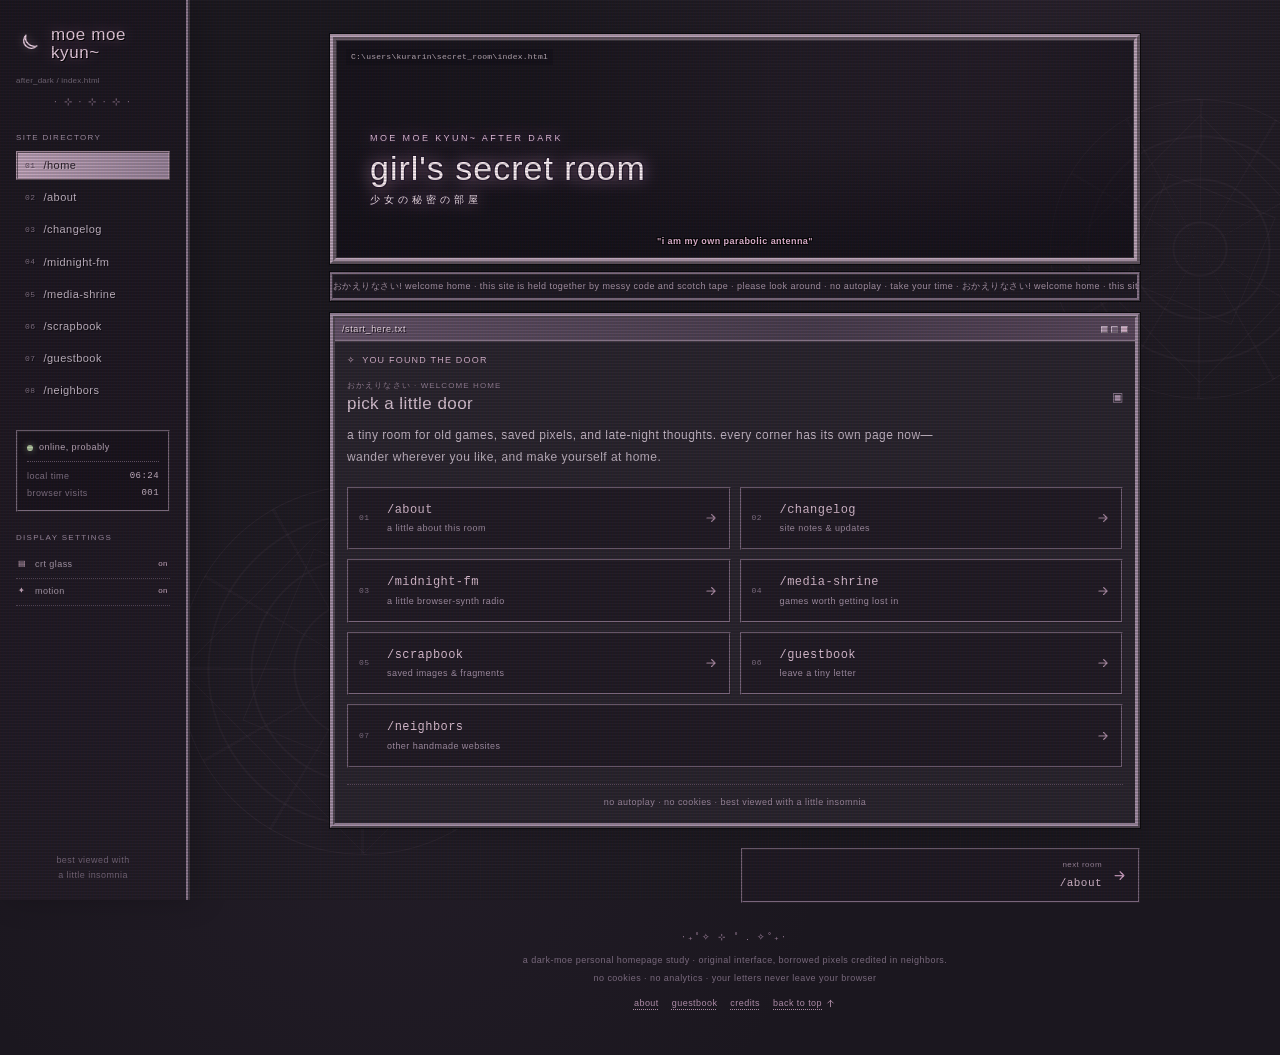
==== index.html @ a2ea0ea9 "Add files via upload" ====
<!doctype html>
<html lang="en">
  <head>
    <meta charset="UTF-8" />
    <meta name="viewport" content="width=device-width, initial-scale=1.0" />
    <meta name="theme-color" content="#1b171f" />
    <meta name="description" content="A handmade corner of the web. Pick a door and stay a little while." />
    <link
      rel="icon"
      href="https://kyuunkurarin.neocities.org/cf6e00d9f3b24617c52cab86e2ef470a9c4790e2.ico"
    />
    <link rel="stylesheet" href="./style.css" />
    <title>moe moe kyun~ after dark</title>
  </head>
  <body>
    <div class="site" id="site">
      <a class="skip-link" href="#main-content">skip to content</a>

      <div class="crt-overlay" id="crt-overlay" aria-hidden="true"></div>
      <div class="ambient ambient-one" aria-hidden="true"></div>
      <div class="ambient ambient-two" aria-hidden="true"></div>

      <div class="mobile-bar" id="mobile-bar">
        <button
          type="button"
          id="menu-open"
          aria-label="Open site menu"
          aria-expanded="false"
          aria-controls="site-menu"
        >
          <svg width="16" height="16" viewBox="0 0 24 24" fill="none" stroke="currentColor" stroke-width="2" stroke-linecap="round" aria-hidden="true"><path d="M4 7h16M4 12h16M4 17h16"/></svg> menu
        </button>
        <a href="./index.html">moe moe kyun~</a>
        <span aria-hidden="true">☾</span>
      </div>

      <button
        type="button"
        class="sidebar-backdrop"
        id="sidebar-backdrop"
        aria-label="Close site menu"
        tabindex="-1"
        hidden
      ></button>

      <aside id="site-menu" class="sidebar" aria-label="Site menu">
        <div class="sidebar-brand-row">
          <a class="sidebar-brand" href="./index.html">
            <svg width="25" height="25" viewBox="0 0 24 24" fill="none" stroke="currentColor" stroke-width="1.4" stroke-linecap="round" stroke-linejoin="round" aria-hidden="true"><path d="M20 14.5A8.5 8.5 0 0 1 9.5 4a7 7 0 1 0 10.5 10.5Z"/></svg>
            <span>
              moe moe
              <br />kyun~
            </span>
          </a>
          <button type="button" class="sidebar-close" id="menu-close" aria-label="Close site menu">
            <svg width="17" height="17" viewBox="0 0 24 24" fill="none" stroke="currentColor" stroke-width="2" stroke-linecap="round" aria-hidden="true"><path d="M6 6l12 12M18 6L6 18"/></svg>
          </button>
        </div>
        <p class="sidebar-url">after_dark / index.html</p>
        <div class="lace-divider" aria-hidden="true">
          · ⊹ · ⊹ · ⊹ ·
        </div>

        <nav aria-label="Site directory">
          <p class="side-label">site directory</p>
          <ul class="main-nav">
            <li>
              <a href="./index.html" title="return to the entrance" class="active" aria-current="page">
                <span class="nav-index" aria-hidden="true">01</span>
                /home
              </a>
            </li>
            <li>
              <a href="./about.html" title="a little about this room">
                <span class="nav-index" aria-hidden="true">02</span>
                /about
              </a>
            </li>
            <li>
              <a href="./journal.html" title="site notes &amp; updates">
                <span class="nav-index" aria-hidden="true">03</span>
                /changelog
              </a>
            </li>
            <li>
              <a href="./music.html" title="a little browser-synth radio">
                <span class="nav-index" aria-hidden="true">04</span>
                /midnight-fm
              </a>
            </li>
            <li>
              <a href="./shrine.html" title="games worth getting lost in">
                <span class="nav-index" aria-hidden="true">05</span>
                /media-shrine
              </a>
            </li>
            <li>
              <a href="./gallery.html" title="saved images &amp; fragments">
                <span class="nav-index" aria-hidden="true">06</span>
                /scrapbook
              </a>
            </li>
            <li>
              <a href="./guestbook.html" title="leave a tiny letter">
                <span class="nav-index" aria-hidden="true">07</span>
                /guestbook
              </a>
            </li>
            <li>
              <a href="./links.html" title="other handmade websites">
                <span class="nav-index" aria-hidden="true">08</span>
                /neighbors
              </a>
            </li>
          </ul>
        </nav>

        <div class="side-status">
          <p>
            <span class="status-light" aria-hidden="true"></span> online,
            probably
          </p>
          <dl>
            <div>
              <dt>local time</dt>
              <dd id="local-time">--:--</dd>
            </div>
            <div>
              <dt>browser visits</dt>
              <dd id="visit-count">001</dd>
            </div>
          </dl>
        </div>

        <div class="side-settings">
          <p class="side-label">display settings</p>
          <button type="button" id="crt-toggle" aria-pressed="true">
            <span aria-hidden="true">▤</span> crt glass <span>on</span>
          </button>
          <button type="button" id="motion-toggle" aria-pressed="true">
            <span aria-hidden="true">✦</span> motion <span>on</span>
          </button>
        </div>
        <p class="sidebar-footnote">
          best viewed with
          <br />a little insomnia
        </p>
      </aside>

      <div class="page-wrap" id="page-wrap">
        <main id="main-content" class="main-column page-home" tabindex="-1">
          <header class="hero">
            <div class="hero-file">C:\users\kurarin\secret_room\index.html</div>
            <img
              class="hero-sparkle pixel"
              src="https://kyuunkurarin.neocities.org/sparkluluuuu.gif"
              alt=""
            />
            <div class="hero-copy">
              <p>moe moe kyun~ after dark</p>
              <h1>girl's secret room</h1>
              <span>少女の秘密の部屋</span>
            </div>
            <div class="hero-quote">
              <span>&quot;i am my own parabolic antenna&quot;</span>
              <span class="quote-secret">
                you found the door. please come in.
              </span>
            </div>
          </header>

          <div class="ticker" aria-label="Welcome message">
            <div class="ticker-track">
              <span>
                おかえりなさい! welcome home · this site is held together by
                messy code and scotch tape · please look around · no autoplay ·
                take your time ·&nbsp;
              </span>
              <span aria-hidden="true">
                おかえりなさい! welcome home · this site is held together by
                messy code and scotch tape · please look around · no autoplay ·
                take your time ·&nbsp;
              </span>
            </div>
          </div>

          <section class="window home-window">
            <div class="window-title">
              <span>/start_here.txt</span>
              <span class="window-lights" aria-hidden="true">
                <i></i><i></i><i></i>
              </span>
            </div>
            <div class="window-body">
              <div class="section-kicker">
                <span aria-hidden="true">✧</span> you found the door
              </div>
              <div class="section-heading">
                <div>
                  <span>おかえりなさい · welcome home</span>
                  <h2>pick a little door</h2>
                </div>
                <span aria-hidden="true">▣</span>
              </div>
              <p class="home-welcome">
                a tiny room for old games, saved pixels, and late-night
                thoughts. every corner has its own page now—wander wherever you
                like, and make yourself at home.
              </p>
              <nav class="home-directory" aria-label="Explore the room">
                <a class="directory-door" href="./about.html">
                  <span class="nav-index" aria-hidden="true">01</span>
                  <span>
                    <b>/about</b>
                    <small>a little about this room</small>
                  </span>
                  <svg width="14" height="14" viewBox="0 0 24 24" fill="none" stroke="currentColor" stroke-width="2" stroke-linecap="round" stroke-linejoin="round" aria-hidden="true"><path d="M5 12h14M13 6l6 6-6 6" /></svg>
                </a>
                <a class="directory-door" href="./journal.html">
                  <span class="nav-index" aria-hidden="true">02</span>
                  <span>
                    <b>/changelog</b>
                    <small>site notes &amp; updates</small>
                  </span>
                  <svg width="14" height="14" viewBox="0 0 24 24" fill="none" stroke="currentColor" stroke-width="2" stroke-linecap="round" stroke-linejoin="round" aria-hidden="true"><path d="M5 12h14M13 6l6 6-6 6" /></svg>
                </a>
                <a class="directory-door" href="./music.html">
                  <span class="nav-index" aria-hidden="true">03</span>
                  <span>
                    <b>/midnight-fm</b>
                    <small>a little browser-synth radio</small>
                  </span>
                  <svg width="14" height="14" viewBox="0 0 24 24" fill="none" stroke="currentColor" stroke-width="2" stroke-linecap="round" stroke-linejoin="round" aria-hidden="true"><path d="M5 12h14M13 6l6 6-6 6" /></svg>
                </a>
                <a class="directory-door" href="./shrine.html">
                  <span class="nav-index" aria-hidden="true">04</span>
                  <span>
                    <b>/media-shrine</b>
                    <small>games worth getting lost in</small>
                  </span>
                  <svg width="14" height="14" viewBox="0 0 24 24" fill="none" stroke="currentColor" stroke-width="2" stroke-linecap="round" stroke-linejoin="round" aria-hidden="true"><path d="M5 12h14M13 6l6 6-6 6" /></svg>
                </a>
                <a class="directory-door" href="./gallery.html">
                  <span class="nav-index" aria-hidden="true">05</span>
                  <span>
                    <b>/scrapbook</b>
                    <small>saved images &amp; fragments</small>
                  </span>
                  <svg width="14" height="14" viewBox="0 0 24 24" fill="none" stroke="currentColor" stroke-width="2" stroke-linecap="round" stroke-linejoin="round" aria-hidden="true"><path d="M5 12h14M13 6l6 6-6 6" /></svg>
                </a>
                <a class="directory-door" href="./guestbook.html">
                  <span class="nav-index" aria-hidden="true">06</span>
                  <span>
                    <b>/guestbook</b>
                    <small>leave a tiny letter</small>
                  </span>
                  <svg width="14" height="14" viewBox="0 0 24 24" fill="none" stroke="currentColor" stroke-width="2" stroke-linecap="round" stroke-linejoin="round" aria-hidden="true"><path d="M5 12h14M13 6l6 6-6 6" /></svg>
                </a>
                <a class="directory-door" href="./links.html">
                  <span class="nav-index" aria-hidden="true">07</span>
                  <span>
                    <b>/neighbors</b>
                    <small>other handmade websites</small>
                  </span>
                  <svg width="14" height="14" viewBox="0 0 24 24" fill="none" stroke="currentColor" stroke-width="2" stroke-linecap="round" stroke-linejoin="round" aria-hidden="true"><path d="M5 12h14M13 6l6 6-6 6" /></svg>
                </a>
              </nav>
              <p class="home-note">
                no autoplay · no cookies · best viewed with a little insomnia
              </p>
            </div>
          </section>

        <nav class="page-pagination" aria-label="More rooms">
          <span></span>
          <a href="./about.html" rel="next">
            <span>
              <small>next room</small>
              <b>/about</b>
            </span>
            <svg width="15" height="15" viewBox="0 0 24 24" fill="none" stroke="currentColor" stroke-width="2" stroke-linecap="round" stroke-linejoin="round" aria-hidden="true"><path d="M5 12h14M13 6l6 6-6 6"/></svg>
          </a>
        </nav>

          <footer class="site-footer">
            <div class="footer-ornament" aria-hidden="true">
              ‧₊˚✧ ⊹ ˚ . ✧˚₊‧
            </div>
            <p>
              a dark-moe personal homepage study · original interface, borrowed
              pixels credited in neighbors.
            </p>
            <p>
              no cookies · no analytics · your letters never leave your browser
            </p>
            <nav aria-label="Footer navigation">
              <a href="./about.html">about</a>
              <a href="./guestbook.html">guestbook</a>
              <a href="./links.html">credits</a>
              <a href="#main-content" id="back-to-top">back to top <svg width="11" height="11" viewBox="0 0 24 24" fill="none" stroke="currentColor" stroke-width="2" stroke-linecap="round" stroke-linejoin="round" aria-hidden="true"><path d="M12 19V5M6 11l6-6 6 6"/></svg></a>
            </nav>
          </footer>
        </main>
      </div>
    </div>

    <script src="./script.js"></script>

  </body>
</html>
---- style.css ----
@font-face {
  font-family: "AnalogueOS";
  src: url("https://humantooth.neocities.org/fonts/AnalogueOS-Regular.woff")
    format("woff");
  font-weight: normal;
  font-style: normal;
  font-display: swap;
}

:root {
  color-scheme: dark;
  font-family:
    "MS PGothic", "Meiryo", "AnalogueOS", "Hiragino Kaku Gothic ProN",
    sans-serif;
  font-synthesis: none;
  --ink: #ded4df;
  --muted: #a99cac;
  --faint: #786c7c;
  --pink: #dfb9d5;
  --pink-bright: #f3d4e8;
  --violet: #b7a2c2;
  --page: #17131b;
  --panel: #2a242e;
  --panel-dark: #1d1821;
  --panel-light: #3b323f;
  --ridge: #a58fa7;
  --ridge-dark: #55485a;
  --link: #d6a6ca;
}

* {
  box-sizing: border-box;
}

html {
  min-width: 320px;
  margin: 0;
  padding: 0;
  scroll-behavior: smooth;
  scrollbar-color: #a692a5 #302936;
  scrollbar-width: thin;
  cursor: url("https://sword-of-moonlight.moe/patchicur.png"), auto;
}

body {
  min-width: 320px;
  min-height: 100vh;
  margin: 0;
  padding: 0;
  color: var(--ink);
  background:
    radial-gradient(
      circle at 79% 4%,
      rgba(127, 94, 130, 0.14),
      transparent 30rem
    ),
    radial-gradient(
      circle at 30% 76%,
      rgba(100, 76, 112, 0.1),
      transparent 28rem
    ),
    #1b171f;
  font-size: 12px;
  line-height: 1.55;
  letter-spacing: 0.45px;
}

body::before {
  position: fixed;
  inset: 0;
  z-index: 0;
  background-image:
    linear-gradient(rgba(255, 255, 255, 0.012) 1px, transparent 1px),
    linear-gradient(90deg, rgba(255, 255, 255, 0.009) 1px, transparent 1px);
  background-size: 32px 32px;
  content: "";
  pointer-events: none;
}

button,
input,
textarea {
  font: inherit;
  letter-spacing: inherit;
}

button,
a {
  cursor: url("https://sword-of-moonlight.moe/patchicur.png"), pointer;
}

button {
  color: inherit;
}

button:focus-visible,
a:focus-visible,
input:focus-visible,
textarea:focus-visible {
  outline: 1px dashed var(--pink-bright);
  outline-offset: 3px;
}

img {
  max-width: 100%;
}

p,
h1,
h2,
h3,
dl,
dd,
ul,
ol {
  margin-top: 0;
}

a {
  color: var(--link);
  text-decoration: none;
  text-decoration-style: dotted;
  text-underline-offset: 3px;
}

a:hover {
  color: #ffe1f2;
  text-decoration: underline;
}

::selection {
  color: #241a26;
  background: #dfb9d5;
  text-shadow: none;
}

::-webkit-scrollbar {
  width: 8px;
  height: 8px;
}

::-webkit-scrollbar-track {
  background: #302936;
}

::-webkit-scrollbar-thumb {
  border: 2px solid #302936;
  background: linear-gradient(#bca4bb, #76627b);
}

.site {
  position: relative;
  min-height: 100vh;
  isolation: isolate;
}

.pixel {
  image-rendering: pixelated;
}

.crt-overlay {
  position: fixed;
  inset: 0;
  z-index: 9999;
  background:
    linear-gradient(rgba(18, 16, 16, 0) 50%, rgba(0, 0, 0, 0.24) 50%),
    linear-gradient(
      90deg,
      rgba(255, 0, 0, 0.035),
      rgba(0, 255, 0, 0.012),
      rgba(0, 0, 255, 0.035)
    );
  background-size:
    100% 3px,
    3px 100%;
  opacity: 0.72;
  pointer-events: none;
}

.crt-overlay::after {
  position: absolute;
  inset: 0;
  background: rgba(218, 190, 218, 0.025);
  content: "";
  animation: crt-flicker 0.18s infinite;
}

.ambient {
  position: fixed;
  z-index: 0;
  width: 370px;
  height: 370px;
  border: 1px solid rgba(222, 185, 213, 0.1);
  border-radius: 50%;
  background:
    repeating-radial-gradient(
      circle,
      transparent 0 25px,
      rgba(222, 185, 213, 0.07) 26px 27px,
      transparent 28px 43px
    ),
    repeating-conic-gradient(
      from 0deg,
      rgba(222, 185, 213, 0.05) 0deg 1deg,
      transparent 1deg 30deg
    );
  opacity: 0.65;
  mix-blend-mode: screen;
  pointer-events: none;
  animation: slow-spin 90s linear infinite;
}

.ambient::before,
.ambient::after {
  position: absolute;
  border: 1px solid rgba(222, 185, 213, 0.08);
  content: "";
  transform: rotate(45deg);
}

.ambient::before {
  inset: 54px;
}

.ambient::after {
  inset: 91px;
  transform: rotate(22.5deg);
}

.ambient-one {
  bottom: 5vh;
  left: 14%;
}

.ambient-two {
  top: 11vh;
  right: -70px;
  width: 300px;
  height: 300px;
  animation-direction: reverse;
  animation-duration: 110s;
}

.sidebar {
  position: fixed;
  inset: 0 auto 0 0;
  z-index: 50;
  display: flex;
  width: 190px;
  padding: 26px 16px 18px;
  overflow-x: hidden;
  overflow-y: auto;
  flex-direction: column;
  border-right: 4px ridge #8f7a92;
  background-image:
    linear-gradient(rgba(27, 21, 31, 0.88), rgba(35, 27, 39, 0.94)),
    url("https://sword-of-moonlight.moe/bgmenu.jpg");
  background-size:
    auto,
    6px 6px;
  box-shadow: 8px 0 28px rgba(6, 4, 8, 0.22);
}

.sidebar-brand-row {
  display: flex;
  align-items: flex-start;
  justify-content: space-between;
}

.sidebar-brand {
  display: flex;
  align-items: center;
  gap: 10px;
  color: #f0d3e7;
  font-family: "AnalogueOS", "MS PGothic", sans-serif;
  font-size: 17px;
  line-height: 1.05;
  letter-spacing: 0.6px;
  text-shadow:
    1px 1px 0 #000,
    0 0 14px rgba(224, 152, 199, 0.45);
}

.sidebar-brand:hover {
  color: #fff2fa;
  text-decoration: none;
}

.sidebar-brand svg {
  filter: drop-shadow(0 0 5px rgba(229, 185, 215, 0.4));
}

.sidebar-close {
  display: none;
  padding: 2px;
  border: 0;
  background: transparent;
}

.sidebar-url {
  margin: 13px 0 7px;
  overflow: hidden;
  color: var(--faint);
  font-size: 8px;
  letter-spacing: 0.2px;
  text-overflow: ellipsis;
  white-space: nowrap;
}

.lace-divider {
  margin-bottom: 22px;
  color: #9f829d;
  font-size: 10px;
  letter-spacing: 2px;
  text-align: center;
}

.side-label {
  margin-bottom: 7px;
  color: #a894ab;
  font-size: 8px;
  letter-spacing: 1.3px;
  text-transform: uppercase;
}

.main-nav {
  margin: 0;
  padding: 0;
  list-style: none;
}

.main-nav li {
  margin: 3px 0;
}

.main-nav a {
  display: flex;
  align-items: center;
  gap: 8px;
  padding: 7px 8px;
  border: 1px solid transparent;
  color: #cbbdcc;
  font-size: 11px;
  line-height: 1.2;
  text-shadow: 1px 1px 0 #100c13;
  transition:
    background 120ms ease,
    color 120ms ease,
    padding 120ms ease;
}

.main-nav a:hover {
  padding-left: 11px;
  color: #f7e2ef;
  background: rgba(211, 179, 205, 0.08);
  text-decoration: none;
}

.main-nav a.active {
  border: 2px ridge #b69aaf;
  padding: 6px 7px;
  color: #2a1e29;
  background: linear-gradient(90deg, #c5a8bf, #9e879f);
  text-shadow: 1px 1px rgba(255, 255, 255, 0.25);
}

.main-nav a.active:hover {
  padding-left: 7px;
  color: #1b121c;
}

.nav-index {
  color: #867488;
  font-family: "AnalogueOS", monospace;
  font-size: 8px;
}

.main-nav a.active .nav-index {
  color: #5f485c;
}

.side-status {
  margin-top: 22px;
  padding: 9px;
  border: 2px ridge #79687c;
  background: rgba(15, 11, 18, 0.35);
  font-size: 9px;
}

.side-status > p {
  display: flex;
  align-items: center;
  gap: 6px;
  margin-bottom: 8px;
  padding-bottom: 6px;
  border-bottom: 1px dotted #6f5c71;
  color: #c8b4c6;
}

.status-light {
  display: inline-block;
  width: 6px;
  height: 6px;
  border-radius: 50%;
  background: #b7cba5;
  box-shadow: 0 0 6px rgba(183, 203, 165, 0.55);
  animation: status-pulse 3s ease-in-out infinite;
}

.side-status dl {
  margin: 0;
}

.side-status dl > div {
  display: flex;
  justify-content: space-between;
  gap: 8px;
  margin-top: 3px;
}

.side-status dt {
  color: #847588;
}

.side-status dd {
  margin: 0;
  color: #d2bdcf;
  font-family: "AnalogueOS", monospace;
}

.side-settings {
  margin-top: 20px;
}

.side-settings button {
  display: grid;
  width: 100%;
  padding: 6px 2px;
  border: 0;
  border-bottom: 1px dotted #5d4d60;
  grid-template-columns: 17px 1fr auto;
  align-items: center;
  color: #b5a5b7;
  background: transparent;
  font-size: 9px;
  text-align: left;
}

.side-settings button:hover {
  color: var(--pink-bright);
  background: rgba(255, 255, 255, 0.025);
}

.side-settings button span {
  color: #ddbad2;
  font-size: 8px;
}

.sidebar-footnote {
  margin: auto 0 0;
  padding-top: 24px;
  color: #76677a;
  font-size: 9px;
  line-height: 1.6;
  text-align: center;
}

.mobile-bar,
.sidebar-backdrop {
  display: none;
}

.page-wrap {
  position: relative;
  z-index: 1;
  margin-left: 190px;
  padding: 34px 24px 0;
}

.main-column {
  width: 100%;
  max-width: 810px;
  margin: 0 auto;
}

.skip-link {
  position: fixed;
  top: 8px;
  left: 8px;
  z-index: 10002;
  padding: 8px 12px;
  border: 2px outset var(--ridge);
  color: var(--pink-bright);
  background: var(--panel-dark);
  transform: translateY(-160%);
}

.skip-link:focus {
  transform: translateY(0);
}

.main-column:focus {
  outline: none;
}

.page-heading {
  margin: 3px 0 18px;
  padding: 0 2px 15px;
  border-bottom: 1px dotted #6f5c71;
}

.breadcrumb {
  display: flex;
  margin-bottom: 12px;
  align-items: center;
  flex-wrap: wrap;
  gap: 8px;
  color: var(--muted);
  font-family: "AnalogueOS", monospace;
  font-size: 9px;
}

.breadcrumb > span[aria-hidden] {
  color: var(--faint);
}

.page-heading h1 {
  margin: 0 0 6px;
  color: var(--pink-bright);
  font-family: "AnalogueOS", "MS PGothic", sans-serif;
  font-size: 28px;
  font-weight: normal;
  line-height: 1.2;
  text-shadow: 1px 1px 0 #08070a;
}

.page-heading > p {
  max-width: 580px;
  margin: 0;
  color: var(--muted);
  font-size: 11px;
  line-height: 1.7;
}

.home-welcome {
  max-width: 610px;
  margin-bottom: 18px;
  color: #c8bac9;
  font-size: 12px;
  line-height: 1.8;
}

.home-directory {
  display: grid;
  grid-template-columns: repeat(2, minmax(0, 1fr));
  gap: 9px;
}

.directory-door {
  display: grid;
  min-width: 0;
  padding: 12px 10px;
  border: 2px ridge #79657c;
  grid-template-columns: 20px minmax(0, 1fr) 15px;
  align-items: center;
  gap: 8px;
  background: #211a25;
  transition:
    border-color 120ms ease,
    background 120ms ease;
}

.directory-door:last-child {
  grid-column: 1 / -1;
}

.directory-door:hover {
  border-color: #c4a3bb;
  background: #352839;
  text-decoration: none;
}

.directory-door b {
  display: block;
  margin-bottom: 3px;
  color: #e2c4d8;
  font-family: "AnalogueOS", monospace;
  font-size: 12px;
  font-weight: normal;
}

.directory-door small {
  display: block;
  color: #a995ab;
  font-size: 9px;
}

.directory-door > svg {
  color: #ac8ba6;
}

.home-note {
  margin: 16px 0 1px;
  padding-top: 11px;
  border-top: 1px dotted #655267;
  color: #a08ba2;
  font-size: 9px;
  text-align: center;
}

.music-page-note {
  margin: 16px 0 0;
  padding-top: 10px;
  border-top: 1px dotted #655267;
  color: #a995ab;
  font-size: 10px;
  line-height: 1.7;
}

.page-pagination {
  display: grid;
  margin-top: 20px;
  grid-template-columns: repeat(2, minmax(0, 1fr));
  gap: 12px;
}

.page-pagination > a {
  display: flex;
  min-width: 0;
  padding: 9px 11px;
  border: 2px ridge #79657c;
  align-items: center;
  gap: 10px;
  background: rgba(33, 26, 37, 0.8);
}

.page-pagination > a:last-child {
  grid-column: 2;
  justify-content: flex-end;
  text-align: right;
}

.page-pagination > a:hover {
  border-color: #c4a3bb;
  background: #352839;
  text-decoration: none;
}

.page-pagination small {
  display: block;
  margin-bottom: 2px;
  color: #a08ba2;
  font-size: 8px;
}

.page-pagination b {
  color: #dec0d5;
  font-family: "AnalogueOS", monospace;
  font-size: 11px;
  font-weight: normal;
}

.page-pagination svg {
  flex-shrink: 0;
}

.hero {
  position: relative;
  width: 100%;
  height: 230px;
  overflow: hidden;
  scroll-margin-top: 20px;
  border: 6px ridge #bca1b7;
  outline: 1px solid #08070a;
  background-image:
    linear-gradient(
      90deg,
      rgba(20, 14, 24, 0.45),
      rgba(25, 17, 29, 0.08) 55%,
      rgba(18, 12, 22, 0.36)
    ),
    linear-gradient(0deg, rgba(19, 13, 22, 0.68), transparent 55%),
    url("https://sword-of-moonlight.moe/images/indexheadn.jpg");
  background-position: center;
  background-size: cover;
  box-shadow: 0 12px 38px rgba(4, 2, 7, 0.28);
  filter: sepia(5%) hue-rotate(-10deg);
}

.hero::after {
  position: absolute;
  inset: 0;
  border: 1px solid rgba(255, 230, 248, 0.15);
  content: "";
  pointer-events: none;
}

.hero-file {
  position: absolute;
  top: 9px;
  left: 10px;
  padding: 2px 5px;
  color: rgba(248, 230, 244, 0.78);
  background: rgba(19, 12, 22, 0.5);
  font-family: "AnalogueOS", monospace;
  font-size: 8px;
  letter-spacing: 0.25px;
}

.hero-sparkle {
  position: absolute;
  top: 27px;
  right: 25px;
  width: 64px;
  max-height: 64px;
  object-fit: contain;
  opacity: 0.9;
  filter: drop-shadow(0 0 8px rgba(244, 202, 232, 0.45));
}

.hero-copy {
  position: absolute;
  bottom: 49px;
  left: 34px;
  color: #fff0f8;
  text-shadow:
    -1px -1px 0 #251629,
    1px -1px 0 #251629,
    -1px 1px 0 #251629,
    1px 1px 0 #251629,
    0 0 17px rgba(224, 152, 199, 0.9);
}

.hero-copy p {
  margin-bottom: 5px;
  color: #edc4df;
  font-size: 9px;
  letter-spacing: 2.4px;
  text-transform: uppercase;
}

.hero-copy h1 {
  margin: 0 0 4px;
  font-family: "AnalogueOS", "MS PGothic", sans-serif;
  font-size: 34px;
  font-weight: 400;
  line-height: 1.05;
  letter-spacing: 1px;
}

.hero-copy > span {
  font-size: 10px;
  letter-spacing: 4px;
}

.hero-quote {
  position: absolute;
  right: 10px;
  bottom: 9px;
  left: 10px;
  color: #f0bad9;
  font-size: 9px;
  font-weight: bold;
  text-align: center;
  text-shadow:
    -1px -1px 0 #000,
    1px -1px 0 #000,
    -1px 1px 0 #000,
    1px 1px 0 #000;
}

.quote-secret {
  display: none;
}

.hero-quote:hover .quote-secret {
  display: inline;
}

.hero-quote:hover > span:first-child {
  display: none;
}

.ticker {
  display: flex;
  height: 29px;
  margin-top: 8px;
  overflow: hidden;
  align-items: center;
  border: 3px ridge #8f7a92;
  outline: 1px solid #0a080c;
  color: #bfa9be;
  background: #211b26;
  font-size: 9px;
}

.ticker-track {
  display: flex;
  width: max-content;
  white-space: nowrap;
  animation: ticker-scroll 38s linear infinite;
}

.ticker:hover .ticker-track {
  animation-play-state: paused;
}

.window {
  margin-top: 12px;
  scroll-margin-top: 20px;
  border: 5px ridge var(--ridge);
  outline: 1px solid #08070a;
  background: var(--panel);
  box-shadow: 0 8px 22px rgba(5, 3, 7, 0.18);
}

.window-title {
  display: flex;
  min-height: 24px;
  padding: 3px 7px;
  align-items: center;
  justify-content: space-between;
  gap: 10px;
  border-bottom: 2px ridge #9d879f;
  color: #f0dfea;
  background: linear-gradient(90deg, #67546b, #4b3e50 60%, #5b485e);
  font-family: "AnalogueOS", "MS PGothic", sans-serif;
  font-size: 9px;
  line-height: 1.4;
  letter-spacing: 0.6px;
  text-shadow: 1px 1px 0 #1a111d;
}

.window-lights {
  display: flex;
  flex: 0 0 auto;
  gap: 3px;
}

.window-lights i {
  display: block;
  width: 7px;
  height: 7px;
  border: 1px outset #d2bdd0;
  background: #ac92aa;
}

.window-lights i:nth-child(2) {
  background: #79657c;
}

.window-lights i:nth-child(3) {
  background: #d3afc8;
}

.window-body {
  padding: 12px;
}

.about-grid {
  display: grid;
  grid-template-columns: minmax(0, 1fr) 205px;
  gap: 15px;
}

.intro-copy {
  min-width: 0;
  padding: 3px 2px;
  font-size: 12px;
  line-height: 1.7;
}

.intro-copy p {
  margin-bottom: 11px;
}

.intro-copy .intro-lead {
  color: #eadde7;
  font-size: 13px;
}

.intro-lead img {
  width: 34px;
  margin-left: 5px;
  vertical-align: middle;
}

.intro-copy hr,
.profile-card hr {
  height: 1px;
  margin: 14px 0;
  border: 0;
  border-top: 1px dotted #79667c;
}

.section-kicker {
  display: flex;
  margin-bottom: 12px;
  align-items: center;
  gap: 6px;
  color: var(--pink);
  font-size: 9px;
  letter-spacing: 1.2px;
  text-transform: uppercase;
}

.about-signoff {
  display: flex;
  min-height: 48px;
  margin-top: 14px;
  padding-top: 8px;
  align-items: center;
  gap: 9px;
  border-top: 1px dotted #67566b;
  color: #aa94aa;
  font-size: 10px;
}

.about-signoff img {
  width: auto;
  max-width: 56px;
  max-height: 45px;
}

.profile-card {
  align-self: start;
  padding: 8px;
  border: 3px ridge #867287;
  background: #1e1922;
  box-shadow: inset 0 0 24px rgba(123, 91, 123, 0.08);
}

.profile-image-wrap {
  position: relative;
  height: 148px;
  overflow: hidden;
  border: 1px solid #5e4e61;
  background: #141016;
}

.profile-image-wrap img {
  width: 100%;
  height: 100%;
  object-fit: cover;
  object-position: center 35%;
  filter: saturate(0.65) brightness(0.78) contrast(1.05);
}

.profile-image-wrap > span {
  position: absolute;
  right: 0;
  bottom: 0;
  left: 0;
  padding: 2px 4px;
  color: #d4bed1;
  background: rgba(19, 13, 22, 0.78);
  font-family: "AnalogueOS", monospace;
  font-size: 8px;
}

.profile-handle {
  margin: 7px 0 0;
  color: #e3c4da;
  font-size: 11px;
  text-align: center;
}

.profile-card hr {
  margin: 8px 0;
}

.profile-card h2 {
  margin: 8px 0 5px;
  color: #bca2ba;
  font-size: 9px;
  font-weight: normal;
  letter-spacing: 1px;
  text-transform: uppercase;
}

.profile-stats {
  margin: 0 0 8px;
  font-size: 10px;
}

.profile-stats > div {
  display: flex;
  padding: 2px 0;
  justify-content: space-between;
  border-bottom: 1px dotted #493c4d;
}

.profile-stats dt {
  color: #8e7e91;
}

.profile-stats dd {
  margin: 0;
  color: #d6c4d3;
}

.profile-card ul {
  margin: 0;
  padding: 0;
  color: #c7b5c5;
  font-size: 10px;
  list-style: none;
}

.profile-card li::before {
  margin-right: 6px;
  color: #9c7d98;
  content: "▹";
}

.profile-kaomoji {
  margin: 10px 0 4px;
  color: #d6b7cf;
  text-align: center;
}

.tiny-stars {
  overflow: hidden;
  color: #806d82;
  font-size: 8px;
  text-align: center;
  white-space: nowrap;
}

.player-layout {
  display: grid;
  grid-template-columns: 92px minmax(0, 1fr) 190px;
  align-items: center;
  gap: 14px;
}

.disc-wrap {
  display: flex;
  min-height: 96px;
  align-items: center;
  justify-content: center;
  flex-direction: column;
  gap: 7px;
  color: #8e768e;
}

.disc {
  position: relative;
  display: grid;
  width: 70px;
  height: 70px;
  place-items: center;
  border: 1px solid #7e6981;
  border-radius: 50%;
  background:
    radial-gradient(circle, #17121b 0 7px, #b495b1 8px 10px, transparent 11px),
    repeating-radial-gradient(
      circle,
      #4a3b50 0 2px,
      #372c3d 3px 5px,
      #57435a 6px 7px
    );
  box-shadow: 0 0 18px rgba(196, 155, 188, 0.12);
  animation: slow-spin 7s linear infinite;
  animation-play-state: paused;
}

.disc-wrap.playing .disc {
  animation-play-state: running;
}

.disc span {
  position: relative;
  z-index: 1;
  color: #dec4d7;
  font-family: "AnalogueOS", monospace;
  font-size: 8px;
}

.player-label {
  margin-bottom: 1px;
  color: #927d94;
  font-size: 8px;
  letter-spacing: 1.2px;
  text-transform: uppercase;
}

.player-main h2 {
  margin: 0;
  color: #edd5e5;
  font-family: "AnalogueOS", "MS PGothic", sans-serif;
  font-size: 17px;
  font-weight: normal;
  line-height: 1.3;
}

.track-subtitle {
  margin-bottom: 8px;
  color: #9a889d;
  font-size: 9px;
}

.player-controls {
  display: flex;
  align-items: center;
  gap: 5px;
}

.player-controls button,
.volume-row button {
  display: inline-grid;
  width: 28px;
  height: 25px;
  padding: 0;
  place-items: center;
  border: 2px outset #88728a;
  color: #cdb2c8;
  background: #3c303f;
}

.player-controls button:hover,
.volume-row button:hover {
  color: #ffe6f4;
  background: #514052;
}

.player-controls button:active,
.volume-row button:active,
.bevel-button:active {
  border-style: inset;
}

.player-controls .play-button {
  width: 33px;
  color: #f0cade;
  background: #5b4358;
}

.time-readout {
  margin-left: auto;
  color: #ab98ac;
  font-family: "AnalogueOS", monospace;
  font-size: 9px;
  white-space: nowrap;
}

input[type="range"] {
  height: 4px;
  margin: 0;
  appearance: none;
  border: 1px solid #0d0a10;
  border-radius: 0;
  outline: 1px solid #59495d;
  background: #17121b;
}

input[type="range"]::-webkit-slider-thumb {
  width: 8px;
  height: 13px;
  appearance: none;
  border: 1px outset #d2b6cd;
  border-radius: 0;
  background: #b99bb5;
}

input[type="range"]::-moz-range-thumb {
  width: 8px;
  height: 13px;
  border: 1px outset #d2b6cd;
  border-radius: 0;
  background: #b99bb5;
}

.seek-slider {
  display: block;
  width: 100%;
  margin-top: 10px !important;
}

.volume-row {
  display: flex;
  margin-top: 9px;
  align-items: center;
  gap: 7px;
}

.volume-row button {
  width: 23px;
  height: 20px;
  border-width: 1px;
}

.volume-row input {
  width: 90px;
  flex: 1;
}

.volume-row > span {
  min-width: 28px;
  color: #8f7b92;
  font-family: "AnalogueOS", monospace;
  font-size: 8px;
  text-align: right;
}

.player-error {
  margin: 6px 0 0;
  color: #e7a6b6;
  font-size: 9px;
}

.track-list {
  padding-left: 12px;
  border-left: 1px dotted #6d596f;
}

.track-list > p {
  margin-bottom: 6px;
  color: #c0a4bd;
  font-size: 9px;
  letter-spacing: 1.4px;
  text-transform: uppercase;
}

.track-list button {
  display: grid;
  width: 100%;
  padding: 5px 4px;
  border: 1px solid transparent;
  grid-template-columns: 17px minmax(0, 1fr) auto;
  align-items: center;
  gap: 4px;
  color: #a797a9;
  background: transparent;
  font-size: 9px;
  text-align: left;
}

.track-list button:hover {
  color: #ecd4e4;
  background: rgba(255, 255, 255, 0.03);
}

.track-list button.current {
  border-color: #6d576f;
  color: #efd1e4;
  background: #3c2f40;
}

.track-list button span,
.track-list button small {
  color: #806d84;
  font-family: "AnalogueOS", monospace;
  font-size: 8px;
  font-weight: normal;
}

.track-list button b {
  overflow: hidden;
  font-weight: normal;
  text-overflow: ellipsis;
  white-space: nowrap;
}

.local-audio-note {
  display: block;
  margin-top: 7px;
  color: #6e6072;
  font-size: 7px;
  line-height: 1.5;
}

.journal-grid {
  display: grid;
  grid-template-columns: minmax(0, 1fr) 185px;
  gap: 17px;
}

.section-heading {
  display: flex;
  margin-bottom: 10px;
  align-items: center;
  justify-content: space-between;
  gap: 12px;
  color: #a88fa8;
}

.section-heading > div > span {
  display: block;
  margin-bottom: 1px;
  color: #968197;
  font-size: 8px;
  letter-spacing: 1.1px;
  text-transform: uppercase;
}

.section-heading h2 {
  margin: 0;
  color: #e2cbdc;
  font-family: "AnalogueOS", "MS PGothic", sans-serif;
  font-size: 17px;
  font-weight: normal;
  line-height: 1.3;
}

.file-count {
  color: #827185;
  font-family: "AnalogueOS", monospace;
  font-size: 8px;
}

.update-list {
  margin: 0;
  padding: 0;
  list-style: none;
}

.update-list li {
  display: grid;
  padding: 9px 0;
  border-top: 1px dotted #615064;
  grid-template-columns: 74px minmax(0, 1fr);
  gap: 10px;
}

.update-list time {
  padding-top: 2px;
  color: #8c788f;
  font-family: "AnalogueOS", monospace;
  font-size: 8px;
}

.update-list b {
  color: #c9a5c0;
  font-size: 9px;
  font-weight: normal;
}

.update-list p {
  margin: 2px 0 0;
  color: #c8bac9;
  font-size: 11px;
  line-height: 1.55;
}

.text-button {
  display: inline-flex;
  padding: 4px 0;
  align-items: center;
  gap: 5px;
  border: 0;
  color: #c69cbc;
  background: transparent;
  font-size: 10px;
  text-decoration: underline dotted;
  text-underline-offset: 3px;
}

.text-button:hover {
  color: #ffe0f1;
}

.currently-card {
  align-self: start;
  padding: 10px;
  border: 2px inset #79667b;
  background:
    linear-gradient(rgba(27, 21, 31, 0.88), rgba(27, 21, 31, 0.88)),
    url("https://kyuunkurarin.neocities.org/pawtilebg.gif");
}

.mood-face {
  margin: 9px 0 12px;
  color: #d6b2cc;
  font-size: 23px;
  text-align: center;
  text-shadow: 0 0 12px rgba(220, 170, 205, 0.2);
}

.currently-card dl {
  margin: 0;
}

.currently-card dl > div {
  padding: 5px 0;
  border-top: 1px dotted #514254;
}

.currently-card dt {
  color: #827084;
  font-size: 8px;
  text-transform: uppercase;
}

.currently-card dd {
  margin: 1px 0 0;
  color: #cdbbcd;
  font-size: 10px;
}

.currently-note {
  margin: 10px 0 0;
  color: #746579;
  font-size: 8px;
  line-height: 1.5;
}

.section-description {
  margin-bottom: 11px;
  color: #a99aaa;
  font-size: 10px;
  line-height: 1.6;
}

.bevel-button {
  display: inline-flex;
  padding: 5px 9px;
  align-items: center;
  justify-content: center;
  gap: 5px;
  border: 3px outset #a0889f;
  color: #ead3e2;
  background: #4a394b;
  font-size: 10px;
  line-height: 1.4;
  white-space: nowrap;
}

.bevel-button:hover {
  color: #fff0f8;
  background: #5b4459;
}

.filter-row {
  display: flex;
  margin: 12px 0;
  padding: 8px 0;
  align-items: center;
  flex-wrap: wrap;
  gap: 5px;
  border-top: 1px dotted #655267;
  border-bottom: 1px dotted #655267;
}

.filter-row button {
  padding: 3px 7px;
  border: 1px solid #6a566d;
  color: #a995ab;
  background: #241d28;
  font-size: 9px;
}

.filter-row button:hover {
  border-color: #b18ea9;
  color: #e6c9dd;
}

.filter-row button.active {
  border: 1px outset #c4a3bb;
  color: #2b1c29;
  background: #c1a0b8;
}

.filter-row > span {
  margin-left: auto;
  color: #7c6b80;
  font-family: "AnalogueOS", monospace;
  font-size: 8px;
}

.recommendation-grid {
  display: grid;
  grid-template-columns: repeat(3, minmax(0, 1fr));
  gap: 10px;
}

.recommendation-card {
  min-width: 0;
  overflow: hidden;
  scroll-margin-top: 25vh;
  border: 2px ridge #716071;
  background: #211a25;
  transition:
    border-color 150ms ease,
    transform 150ms ease,
    box-shadow 150ms ease;
}

.recommendation-card:hover {
  border-color: #ae8ca6;
  transform: translateY(-2px);
}

.recommendation-card.selected {
  border-color: #e1b3d0;
  box-shadow:
    0 0 0 1px #e1b3d0,
    0 0 20px rgba(218, 164, 200, 0.2);
}

.cover-wrap {
  position: relative;
  height: 137px;
  overflow: hidden;
  border-bottom: 1px solid #59465b;
  background: #141016;
}

.cover-wrap img {
  width: 100%;
  height: 100%;
  object-fit: cover;
  filter: saturate(0.65) brightness(0.76) contrast(1.06);
  transition:
    filter 180ms ease,
    transform 300ms ease;
}

.recommendation-card:hover .cover-wrap img,
.recommendation-card.selected .cover-wrap img {
  filter: saturate(0.85) brightness(0.9) contrast(1.03);
  transform: scale(1.025);
}

.cover-wrap > span {
  position: absolute;
  right: 4px;
  bottom: 4px;
  padding: 2px 4px;
  border: 1px solid #e0bad2;
  color: #2c1c29;
  background: #dfb9d1;
  font-size: 7px;
  letter-spacing: 0.5px;
  text-transform: uppercase;
}

.recommendation-copy {
  padding: 8px;
}

.recommendation-copy h3 {
  margin: 0 0 6px;
  color: #dbc2d4;
  font-size: 10px;
  font-weight: bold;
  line-height: 1.45;
}

.recommendation-copy h3 small {
  color: #8e7a90;
  font-size: 8px;
  font-weight: normal;
}

.recommendation-copy > p {
  min-height: 47px;
  margin-bottom: 7px;
  color: #a899aa;
  font-size: 9px;
  line-height: 1.55;
}

.recommendation-copy ul {
  display: flex;
  margin: 0;
  padding: 0;
  flex-wrap: wrap;
  gap: 3px;
  list-style: none;
}

.recommendation-copy li {
  padding: 1px 4px;
  border: 1px solid #4f3f52;
  color: #8d778e;
  font-size: 7px;
}

.show-more {
  display: flex;
  margin: 10px auto 0;
}

.gallery-grid {
  display: grid;
  grid-template-columns: repeat(2, minmax(0, 1fr));
  gap: 10px;
}

.gallery-item {
  min-width: 0;
  padding: 0;
  overflow: hidden;
  border: 3px ridge #807080;
  color: #c4a9bf;
  background: #1b151f;
  text-align: left;
}

.gallery-item:hover {
  border-color: #c3a0ba;
  color: #f1d5e7;
}

.gallery-item img {
  display: block;
  width: 100%;
  height: 166px;
  object-fit: cover;
  filter: saturate(0.65) brightness(0.78);
  transition:
    filter 180ms ease,
    transform 250ms ease;
}

.gallery-item:hover img {
  filter: saturate(0.85) brightness(0.92);
  transform: scale(1.015);
}

.gallery-item > span {
  display: block;
  padding: 5px 7px;
  overflow: hidden;
  border-top: 1px solid #59475c;
  font-size: 9px;
  text-overflow: ellipsis;
  white-space: nowrap;
}

.guestbook-grid {
  display: grid;
  grid-template-columns: minmax(0, 0.9fr) minmax(0, 1.1fr);
  gap: 16px;
}

.guestbook-form > p:first-child {
  margin-bottom: 12px;
  color: #a293a5;
  font-size: 10px;
  line-height: 1.6;
}

.guestbook-form label,
.label-row > span {
  display: block;
  margin-bottom: 4px;
  color: #c1a4bb;
  font-size: 9px;
}

.guestbook-form input,
.guestbook-form textarea {
  display: block;
  width: 100%;
  margin-bottom: 11px;
  padding: 7px;
  border: 2px inset #7c687e;
  border-radius: 0;
  outline: 0;
  color: #e0cedc;
  background: #171219;
  font-size: 11px;
  line-height: 1.55;
}

.guestbook-form input:focus,
.guestbook-form textarea:focus {
  border-color: #c19ab7;
  box-shadow: 0 0 0 1px #6f526b;
}

.guestbook-form textarea {
  min-height: 104px;
  resize: vertical;
}

.guestbook-form ::placeholder {
  color: #67586b;
  opacity: 1;
}

.label-row {
  display: flex;
  align-items: center;
  justify-content: space-between;
}

.label-row > span {
  color: #756579;
  font-family: "AnalogueOS", monospace;
  font-size: 8px;
}

.form-status {
  min-height: 17px;
  margin: 7px 0 0;
  color: #c4a4bd;
  font-size: 9px;
  line-height: 1.5;
}

.guestbook-notes {
  min-width: 0;
}

.owner-note {
  margin-bottom: 9px;
  padding: 8px;
  border-left: 3px solid #a5829e;
  background: #3a2d3c;
}

.owner-note b {
  color: #d5b2ca;
  font-size: 9px;
  font-weight: normal;
  text-transform: uppercase;
}

.owner-note p {
  margin: 3px 0 0;
  color: #b7a4b6;
  font-size: 10px;
}

.empty-notes {
  display: flex;
  min-height: 150px;
  padding: 20px;
  align-items: center;
  justify-content: center;
  flex-direction: column;
  border: 1px dashed #655267;
  color: #746379;
  text-align: center;
}

.empty-notes p {
  margin: 8px 0 1px;
  color: #a28ca1;
  font-size: 11px;
}

.empty-notes span {
  font-size: 9px;
}

.guestbook-notes ol {
  max-height: 290px;
  margin: 0;
  padding: 0 3px 0 0;
  overflow-y: auto;
  list-style: none;
}

.guestbook-notes li {
  margin-bottom: 7px;
  padding: 8px;
  border: 1px solid #58465b;
  background: #211a25;
}

.note-meta {
  display: flex;
  align-items: center;
  gap: 7px;
}

.note-meta b {
  overflow: hidden;
  color: #d2aec8;
  font-size: 10px;
  font-weight: normal;
  text-overflow: ellipsis;
  white-space: nowrap;
}

.note-meta time {
  margin-left: auto;
  color: #76657a;
  font-family: "AnalogueOS", monospace;
  font-size: 8px;
  white-space: nowrap;
}

.note-meta button {
  display: grid;
  padding: 2px;
  place-items: center;
  border: 0;
  color: #8e768e;
  background: transparent;
}

.note-meta button:hover {
  color: #efafc4;
}

.guestbook-notes li > p {
  margin: 5px 0 0;
  color: #bfb0c1;
  font-size: 10px;
  line-height: 1.55;
  overflow-wrap: anywhere;
  white-space: pre-wrap;
}

.button-marquee {
  padding: 9px 0;
  overflow: hidden;
  border: 2px inset #746075;
  background: #19141d;
}

.button-marquee-track {
  display: flex;
  width: max-content;
  animation: button-scroll 46s linear infinite;
}

.button-marquee:hover .button-marquee-track,
.button-marquee:focus-within .button-marquee-track {
  animation-play-state: paused;
}

.button-group {
  display: flex;
  padding-right: 9px;
  align-items: center;
  gap: 9px;
}

.button-group a,
.button-group > span {
  display: block;
  width: 88px;
  height: 31px;
  flex: 0 0 88px;
}

.button-group img {
  display: block;
  width: 88px;
  height: 31px;
  object-fit: contain;
}

.button-group a:hover {
  outline: 1px solid #e4b8d4;
  outline-offset: 2px;
}

.inspiration-links {
  display: flex;
  margin-top: 12px;
  flex-wrap: wrap;
  gap: 7px;
}

.inspiration-links a {
  display: inline-flex;
  padding: 5px 7px;
  align-items: center;
  gap: 5px;
  border: 2px ridge #766278;
  color: #c5a4bd;
  background: #2a202d;
  font-size: 9px;
}

.inspiration-links a:hover {
  color: #f4d6e8;
  background: #3b2b3d;
  text-decoration: none;
}

.copy-link-row {
  display: flex;
  margin-top: 12px;
  padding-top: 8px;
  align-items: center;
  justify-content: space-between;
  gap: 10px;
  border-top: 1px dotted #615064;
}

.copy-link-row p {
  margin: 0;
  color: #857286;
  font-size: 9px;
}

.site-footer {
  padding: 27px 12px 44px;
  color: #78687c;
  font-size: 9px;
  line-height: 1.7;
  text-align: center;
}

.footer-ornament {
  margin-bottom: 8px;
  color: #a384a0;
  letter-spacing: 3px;
}

.site-footer p {
  margin-bottom: 2px;
}

.site-footer nav {
  display: flex;
  margin-top: 10px;
  align-items: center;
  justify-content: center;
  flex-wrap: wrap;
  gap: 13px;
}

.site-footer a {
  display: inline-flex;
  align-items: center;
  gap: 3px;
  color: #ac8ba6;
  text-decoration: underline dotted;
}

.lightbox {
  position: fixed;
  inset: 0;
  z-index: 10001;
  display: grid;
  padding: 24px;
  place-items: center;
  background: rgba(12, 8, 14, 0.91);
  backdrop-filter: blur(3px);
}

.lightbox-window {
  display: flex;
  width: min(850px, 96vw);
  max-height: 92vh;
  overflow: hidden;
  flex-direction: column;
  border: 5px ridge #b295af;
  outline: 1px solid #000;
  background: #241c28;
  box-shadow: 0 20px 70px #000;
  animation: viewer-in 180ms ease-out;
}

.lightbox-window .window-title button {
  display: grid;
  padding: 0 2px;
  place-items: center;
  border: 1px outset #c4a8bf;
  color: #f1d6e6;
  background: #6c5369;
}

.lightbox-image-row {
  display: flex;
  min-height: 0;
  padding: 10px;
  align-items: center;
  justify-content: center;
  gap: 10px;
  background: #110d14;
}

.lightbox-image-row > img {
  width: auto;
  max-width: calc(100% - 82px);
  max-height: 65vh;
  object-fit: contain;
}

.lightbox-image-row > button {
  display: grid;
  width: 30px;
  height: 38px;
  flex: 0 0 30px;
  place-items: center;
  border: 2px outset #8f748b;
  color: #d9b7cf;
  background: #3b2b3d;
}

.lightbox-image-row > button:hover {
  color: #fff0f8;
  background: #554055;
}

.lightbox-caption {
  display: flex;
  padding: 10px 12px;
  align-items: flex-start;
  justify-content: space-between;
  gap: 15px;
  border-top: 1px solid #5f4a61;
}

.lightbox-caption b {
  color: #e0bed4;
  font-size: 11px;
  font-weight: normal;
}

.lightbox-caption p {
  margin: 3px 0 0;
  color: #9f8da2;
  font-size: 9px;
}

.lightbox-caption a {
  display: inline-flex;
  flex: 0 0 auto;
  align-items: center;
  gap: 4px;
  font-size: 9px;
  text-decoration: underline dotted;
}

.reduce-motion *,
.reduce-motion *::before,
.reduce-motion *::after {
  scroll-behavior: auto !important;
  animation-duration: 0.001ms !important;
  animation-iteration-count: 1 !important;
  transition-duration: 0.001ms !important;
}

.reduce-motion .button-marquee-track,
.reduce-motion .ticker-track {
  transform: translateX(0) !important;
}

@keyframes slow-spin {
  to {
    transform: rotate(360deg);
  }
}

@keyframes ticker-scroll {
  to {
    transform: translateX(-50%);
  }
}

@keyframes button-scroll {
  to {
    transform: translateX(-50%);
  }
}

@keyframes status-pulse {
  50% {
    opacity: 0.45;
  }
}

@keyframes crt-flicker {
  0%,
  100% {
    opacity: 0.02;
  }
  35% {
    opacity: 0.14;
  }
  70% {
    opacity: 0.05;
  }
}

@keyframes viewer-in {
  from {
    opacity: 0;
    transform: scale(0.97);
  }
  to {
    opacity: 1;
    transform: scale(1);
  }
}

@media (max-width: 1080px) {
  .page-wrap {
    padding-right: 16px;
    padding-left: 16px;
  }

  .player-layout {
    grid-template-columns: 80px minmax(0, 1fr) 168px;
    gap: 10px;
  }

  .recommendation-grid {
    grid-template-columns: repeat(2, minmax(0, 1fr));
  }

  .cover-wrap {
    height: 165px;
  }
}

@media (max-width: 850px) and (min-width: 721px) {
  .sidebar {
    width: 176px;
    padding-right: 12px;
    padding-left: 12px;
  }

  .page-wrap {
    margin-left: 176px;
  }

  .about-grid {
    grid-template-columns: minmax(0, 1fr) 178px;
    gap: 11px;
  }

  .player-layout {
    grid-template-columns: 75px minmax(0, 1fr);
  }

  .track-list {
    display: grid;
    padding: 10px 0 0;
    border-top: 1px dotted #6d596f;
    border-left: 0;
    grid-column: 1 / -1;
    grid-template-columns: repeat(3, minmax(0, 1fr));
    gap: 4px;
  }

  .track-list > p,
  .local-audio-note {
    grid-column: 1 / -1;
  }

  .journal-grid {
    grid-template-columns: minmax(0, 1fr) 160px;
    gap: 12px;
  }
}

@media (max-width: 720px) {
  html {
    scroll-padding-top: 48px;
  }

  .sidebar {
    width: 220px;
    padding-top: 22px;
    visibility: hidden;
    transform: translateX(-105%);
    transition:
      transform 180ms ease,
      visibility 180ms ease;
  }

  .sidebar.is-open {
    visibility: visible;
    transform: translateX(0);
  }

  .sidebar-close {
    display: block;
  }

  .sidebar-backdrop {
    position: fixed;
    inset: 0;
    z-index: 45;
    display: block;
    width: 100%;
    height: 100%;
    padding: 0;
    border: 0;
    background: rgba(9, 6, 11, 0.72);
  }

  .mobile-bar {
    position: fixed;
    inset: 0 0 auto;
    z-index: 40;
    display: flex;
    height: 38px;
    padding: 0 11px;
    align-items: center;
    justify-content: space-between;
    border-bottom: 3px ridge #8f7a92;
    color: #d6b6cd;
    background: rgba(30, 23, 34, 0.96);
    backdrop-filter: blur(5px);
  }

  .mobile-bar button {
    display: inline-flex;
    padding: 3px 0;
    align-items: center;
    gap: 5px;
    border: 0;
    color: #c2a2bb;
    background: transparent;
    font-size: 10px;
  }

  .mobile-bar a {
    color: #e2bfd6;
    font-family: "AnalogueOS", sans-serif;
    font-size: 11px;
    text-decoration: none;
  }

  .page-wrap {
    margin-left: 0;
    padding: 51px 10px 0;
  }

  .hero,
  .window {
    scroll-margin-top: 49px;
  }

  .hero {
    height: 215px;
  }

  .hero-copy {
    left: 25px;
  }

  .hero-copy h1 {
    font-size: 30px;
  }

  .about-grid,
  .journal-grid,
  .guestbook-grid {
    grid-template-columns: 1fr;
  }

  .profile-card {
    display: grid;
    grid-template-columns: 150px minmax(0, 1fr);
    column-gap: 13px;
  }

  .profile-image-wrap {
    height: 180px;
    grid-row: 1 / span 8;
  }

  .profile-handle {
    text-align: left;
  }

  .profile-card hr {
    margin: 4px 0;
  }

  .profile-card h2 {
    margin-top: 4px;
  }

  .profile-kaomoji,
  .tiny-stars {
    text-align: left;
  }

  .player-layout {
    grid-template-columns: 80px minmax(0, 1fr);
  }

  .track-list {
    display: grid;
    padding: 10px 0 0;
    border-top: 1px dotted #6d596f;
    border-left: 0;
    grid-column: 1 / -1;
    grid-template-columns: repeat(3, minmax(0, 1fr));
    gap: 4px;
  }

  .track-list > p,
  .local-audio-note {
    grid-column: 1 / -1;
  }

  .currently-card {
    display: grid;
    grid-template-columns: 95px minmax(0, 1fr);
    column-gap: 12px;
  }

  .currently-card .side-label,
  .currently-note {
    grid-column: 1 / -1;
  }

  .mood-face {
    align-self: center;
  }

  .gallery-item img {
    height: 155px;
  }

  .ambient-one {
    left: -100px;
  }
}

@media (max-width: 480px) {
  .page-heading h1 {
    font-size: 24px;
  }

  .home-directory {
    grid-template-columns: 1fr;
  }

  .directory-door:last-child {
    grid-column: auto;
  }

  .page-pagination {
    gap: 8px;
  }

  .page-pagination > a {
    padding: 8px;
    gap: 6px;
  }

  .window {
    border-width: 4px;
  }

  .window-body {
    padding: 9px;
  }

  .hero {
    height: 205px;
    border-width: 4px;
  }

  .hero-file {
    max-width: 75%;
    overflow: hidden;
    text-overflow: ellipsis;
    white-space: nowrap;
  }

  .hero-sparkle {
    top: 34px;
    right: 14px;
    width: 45px;
  }

  .hero-copy {
    bottom: 47px;
    left: 17px;
  }

  .hero-copy h1 {
    font-size: 25px;
  }

  .hero-copy p {
    font-size: 8px;
    letter-spacing: 1.5px;
  }

  .hero-copy > span {
    font-size: 8px;
  }

  .hero-quote {
    font-size: 8px;
  }

  .intro-copy {
    font-size: 11px;
  }

  .intro-copy .intro-lead {
    font-size: 12px;
  }

  .profile-card {
    grid-template-columns: 118px minmax(0, 1fr);
    column-gap: 10px;
  }

  .profile-image-wrap {
    height: 170px;
  }

  .player-layout {
    grid-template-columns: 1fr;
  }

  .disc-wrap {
    display: none;
  }

  .track-list {
    grid-template-columns: 1fr;
  }

  .track-list > p,
  .local-audio-note {
    grid-column: auto;
  }

  .time-readout {
    font-size: 8px;
  }

  .section-heading h2 {
    font-size: 15px;
  }

  .shrine-heading {
    align-items: flex-end;
  }

  .bevel-button {
    padding: 4px 6px;
    font-size: 9px;
  }

  .filter-row > span {
    width: 100%;
    margin: 2px 0 0;
  }

  .recommendation-grid {
    gap: 7px;
  }

  .cover-wrap {
    height: 122px;
  }

  .recommendation-copy {
    padding: 6px;
  }

  .recommendation-copy > p {
    min-height: 0;
  }

  .gallery-grid {
    gap: 7px;
  }

  .gallery-item img {
    height: 120px;
  }

  .gallery-item > span {
    font-size: 8px;
  }

  .currently-card {
    grid-template-columns: 78px minmax(0, 1fr);
  }

  .update-list li {
    grid-template-columns: 67px minmax(0, 1fr);
    gap: 7px;
  }

  .copy-link-row {
    align-items: flex-start;
    flex-direction: column;
    gap: 2px;
  }

  .lightbox {
    padding: 8px;
  }

  .lightbox-image-row {
    padding: 6px;
    gap: 5px;
  }

  .lightbox-image-row > img {
    max-width: calc(100% - 64px);
  }

  .lightbox-image-row > button {
    width: 25px;
    flex-basis: 25px;
  }

  .lightbox-caption {
    flex-direction: column;
    gap: 7px;
  }
}

@media (prefers-reduced-motion: reduce) {
  html {
    scroll-behavior: auto;
  }

  *,
  *::before,
  *::after {
    animation-duration: 0.001ms !important;
    animation-iteration-count: 1 !important;
    transition-duration: 0.001ms !important;
  }
}

/* ------------------------------------------------------------------
   plain HTML additions
   these are the only rules added for the no-build version
   ------------------------------------------------------------------ */

[hidden] {
  display: none !important;
}

body.menu-open {
  overflow: hidden;
}

svg {
  flex-shrink: 0;
  vertical-align: middle;
}

.text-button.active svg {
  transform: rotate(180deg);
}

.home-directory a.directory-door {
  color: inherit;
}

.gallery-item {
  color: inherit;
}
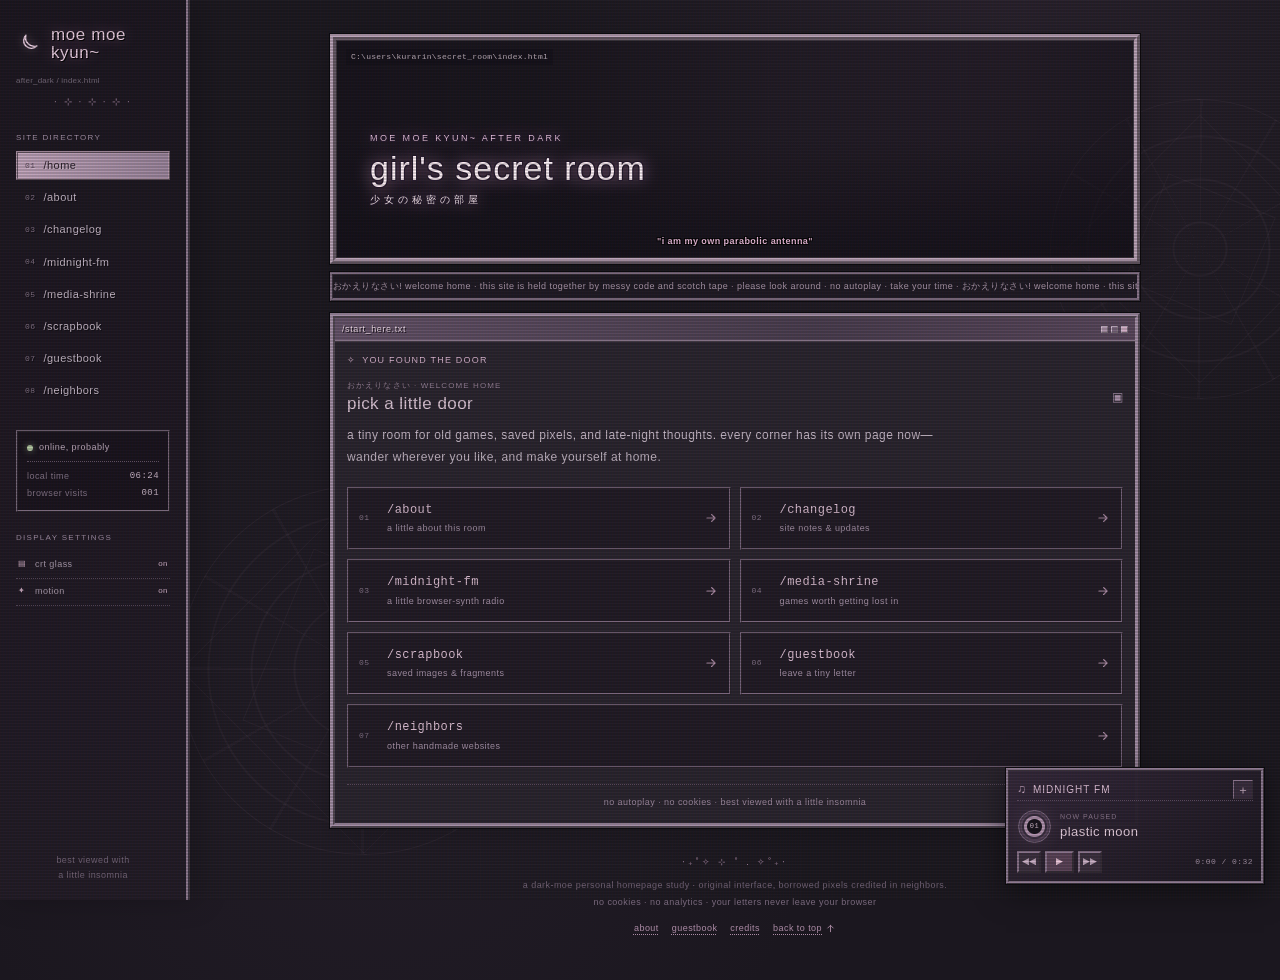
==== commit 174c6e6c: "Add sitewide floating music widget Co-authored-by: arena-agent <297053741+arena-agent@users.noreply." ====
--- a/index.html
+++ b/index.html
@@ -271,17 +271,6 @@
             </div>
           </section>
 
-        <nav class="page-pagination" aria-label="More rooms">
-          <span></span>
-          <a href="./about.html" rel="next">
-            <span>
-              <small>next room</small>
-              <b>/about</b>
-            </span>
-            <svg width="15" height="15" viewBox="0 0 24 24" fill="none" stroke="currentColor" stroke-width="2" stroke-linecap="round" stroke-linejoin="round" aria-hidden="true"><path d="M5 12h14M13 6l6 6-6 6"/></svg>
-          </a>
-        </nav>
-
           <footer class="site-footer">
             <div class="footer-ornament" aria-hidden="true">
               ‧₊˚✧ ⊹ ˚ . ✧˚₊‧
@@ -302,9 +291,95 @@
           </footer>
         </main>
       </div>
+      <aside class="music-widget" id="music-widget" aria-label="Midnight FM music player">
+        <div class="music-widget-heading">
+          <a href="./music.html" title="Visit midnight FM">
+            <span aria-hidden="true">♫</span> midnight fm
+          </a>
+          <button
+            type="button"
+            class="music-widget-expand"
+            id="music-widget-expand"
+            aria-label="Show more player controls"
+            aria-expanded="false"
+            aria-controls="music-widget-details"
+          >
+            <span id="music-widget-expand-icon" aria-hidden="true">＋</span>
+          </button>
+        </div>
+        <div class="music-widget-current">
+          <div class="disc-wrap" id="disc-wrap" aria-hidden="true">
+            <div class="disc"><span id="disc-number">01</span></div>
+          </div>
+          <div class="player-main">
+            <p class="player-label" id="player-label">now paused</p>
+            <h2 id="track-title">plastic moon</h2>
+          </div>
+        </div>
+        <div class="player-controls music-widget-transport">
+          <button type="button" id="previous-track" aria-label="Previous track" title="Previous track">
+            <span aria-hidden="true">◀◀</span>
+          </button>
+          <button type="button" class="play-button" id="play-toggle" aria-label="Play music">
+            <span aria-hidden="true" id="play-icon">▶</span>
+          </button>
+          <button type="button" id="next-track" aria-label="Next track" title="Next track">
+            <span aria-hidden="true">▶▶</span>
+          </button>
+          <span class="time-readout" id="time-readout">0:00 / 0:32</span>
+        </div>
+        <p class="player-error" id="player-error" role="status" aria-live="polite" hidden></p>
+        <div class="music-widget-details" id="music-widget-details" hidden>
+          <input
+            class="seek-slider"
+            id="seek"
+            type="range"
+            min="0"
+            max="32"
+            step="0.1"
+            value="0"
+            aria-label="Seek through current track"
+          />
+          <div class="volume-row">
+            <button type="button" id="mute-toggle" aria-label="Mute music">
+              <span aria-hidden="true" id="volume-icon">♪</span>
+            </button>
+            <input
+              type="range"
+              id="volume"
+              min="0"
+              max="1"
+              step="0.01"
+              value="0.55"
+              aria-label="Music volume"
+            />
+            <span id="volume-readout">55%</span>
+          </div>
+          <div class="track-list" aria-label="Synth playlist">
+            <p>choose a loop</p>
+            <button type="button" class="current" data-track="0" aria-pressed="true">
+              <span>01</span>
+              <b>plastic moon</b>
+              <small>0:32</small>
+            </button>
+            <button type="button" data-track="1" aria-pressed="false">
+              <span>02</span>
+              <b>memory card lullaby</b>
+              <small>0:32</small>
+            </button>
+            <button type="button" data-track="2" aria-pressed="false">
+              <span>03</span>
+              <b>dial-up daydream</b>
+              <small>0:32</small>
+            </button>
+            <small class="local-audio-note">original audio synthesized locally</small>
+          </div>
+        </div>
+      </aside>
     </div>
 
     <script src="./script.js"></script>
+    <script src="./js/music.js"></script>
 
   </body>
 </html>
--- a/style.css
+++ b/style.css
@@ -617,51 +617,106 @@
   line-height: 1.7;
 }
 
-.page-pagination {
+.station-intro {
   display: grid;
-  margin-top: 20px;
-  grid-template-columns: repeat(2, minmax(0, 1fr));
-  gap: 12px;
-}
-
-.page-pagination > a {
-  display: flex;
+  padding: 14px;
+  border: 1px solid #58465b;
+  grid-template-columns: 58px minmax(0, 1fr);
+  align-items: center;
+  gap: 13px;
+  background: rgba(20, 15, 23, 0.42);
+}
+
+.station-disc {
+  display: grid;
+  width: 56px;
+  height: 56px;
+  place-items: center;
+  border: 1px solid #7e6981;
+  border-radius: 50%;
+  color: #e3c1da;
+  background:
+    radial-gradient(circle, #17121b 0 7px, #b495b1 8px 10px, transparent 11px),
+    repeating-radial-gradient(circle, #4a3b50 0 2px, #372c3d 3px 5px, #57435a 6px 7px);
+  box-shadow: 0 0 18px rgba(196, 155, 188, 0.12);
+  font-size: 13px;
+}
+
+.station-kicker {
+  margin: 0 0 3px;
+  color: #a48aa2;
+  font-size: 8px;
+  letter-spacing: 1.1px;
+  text-transform: uppercase;
+}
+
+.station-intro h2 {
+  margin: 0 0 3px;
+  color: #edd5e5;
+  font-family: "AnalogueOS", "MS PGothic", sans-serif;
+  font-size: 17px;
+  font-weight: normal;
+}
+
+.station-intro h2 + p {
+  margin: 0;
+  color: #a995ab;
+  font-size: 10px;
+  line-height: 1.6;
+}
+
+.station-track-list {
+  display: grid;
+  margin: 13px 0 0;
+  padding: 0;
+  gap: 6px;
+  list-style: none;
+}
+
+.station-track-list li {
+  display: grid;
   min-width: 0;
-  padding: 9px 11px;
-  border: 2px ridge #79657c;
-  align-items: center;
-  gap: 10px;
-  background: rgba(33, 26, 37, 0.8);
-}
-
-.page-pagination > a:last-child {
-  grid-column: 2;
-  justify-content: flex-end;
-  text-align: right;
-}
-
-.page-pagination > a:hover {
-  border-color: #c4a3bb;
-  background: #352839;
-  text-decoration: none;
-}
-
-.page-pagination small {
-  display: block;
-  margin-bottom: 2px;
-  color: #a08ba2;
+  padding: 8px;
+  border: 1px solid #58465b;
+  grid-template-columns: 22px minmax(0, 1fr) auto;
+  align-items: center;
+  gap: 8px;
+  background: #211a25;
+}
+
+.station-track-number {
+  color: #997e97;
+  font-family: "AnalogueOS", monospace;
+  font-size: 10px;
+}
+
+.station-track-copy {
+  display: grid;
+  min-width: 0;
+  gap: 1px;
+}
+
+.station-track-copy b {
+  overflow: hidden;
+  color: #dec0d5;
+  font-size: 10px;
+  font-weight: normal;
+  text-overflow: ellipsis;
+  white-space: nowrap;
+}
+
+.station-track-copy small {
+  overflow: hidden;
+  color: #8e7c91;
   font-size: 8px;
-}
-
-.page-pagination b {
-  color: #dec0d5;
+  text-overflow: ellipsis;
+  white-space: nowrap;
+}
+
+.station-track-list time {
+  color: #8e7c91;
   font-family: "AnalogueOS", monospace;
-  font-size: 11px;
-  font-weight: normal;
-}
-
-.page-pagination svg {
-  flex-shrink: 0;
+  font-size: 8px;
 }
 
 .hero {
@@ -1027,124 +1082,207 @@
   white-space: nowrap;
 }
 
-.player-layout {
+.music-widget {
+  position: fixed;
+  z-index: 42;
+  right: 16px;
+  bottom: 16px;
+  width: min(258px, calc(100vw - 24px));
+  max-height: calc(100vh - 32px);
+  padding: 8px;
+  overflow-x: hidden;
+  overflow-y: auto;
+  border: 3px ridge #8f7a92;
+  outline: 1px solid #08070a;
+  color: var(--ink);
+  background: linear-gradient(145deg, rgba(54, 41, 59, 0.98), rgba(27, 22, 32, 0.98));
+  box-shadow: 0 7px 28px rgba(4, 2, 7, 0.55);
+}
+
+.music-widget-heading {
+  display: flex;
+  min-height: 22px;
+  align-items: center;
+  justify-content: space-between;
+  gap: 8px;
+  border-bottom: 1px dotted #67546b;
+}
+
+.music-widget-heading > a {
+  display: inline-flex;
+  min-width: 0;
+  align-items: center;
+  gap: 6px;
+  color: #e4c4dc;
+  font-family: "AnalogueOS", "MS PGothic", sans-serif;
+  font-size: 10px;
+  letter-spacing: 1px;
+  text-transform: uppercase;
+}
+
+.music-widget-heading > a > span {
+  color: #c9a8c3;
+  font-size: 12px;
+}
+
+.music-widget-expand {
   display: grid;
-  grid-template-columns: 92px minmax(0, 1fr) 190px;
-  align-items: center;
-  gap: 14px;
-}
-
-.disc-wrap {
-  display: flex;
-  min-height: 96px;
+  width: 20px;
+  height: 19px;
+  padding: 0;
+  place-items: center;
+  border: 1px outset #88728a;
+  color: #d9bfd3;
+  background: #382c3d;
+  font-size: 12px;
+  line-height: 1;
+}
+
+.music-widget-expand:hover {
+  color: #ffe6f4;
+  background: #514052;
+}
+
+.music-widget-current {
+  display: flex;
+  min-width: 0;
+  min-height: 39px;
+  margin: 6px 0 5px;
+  align-items: center;
+  gap: 8px;
+}
+
+.music-widget .disc-wrap {
+  display: flex;
+  width: 35px;
+  min-width: 35px;
+  height: 35px;
+  min-height: 35px;
   align-items: center;
   justify-content: center;
-  flex-direction: column;
-  gap: 7px;
-  color: #8e768e;
-}
-
-.disc {
+  flex: 0 0 35px;
+}
+
+.music-widget .disc {
   position: relative;
   display: grid;
-  width: 70px;
-  height: 70px;
+  width: 33px;
+  height: 33px;
   place-items: center;
   border: 1px solid #7e6981;
   border-radius: 50%;
   background:
     radial-gradient(circle, #17121b 0 7px, #b495b1 8px 10px, transparent 11px),
-    repeating-radial-gradient(
-      circle,
-      #4a3b50 0 2px,
-      #372c3d 3px 5px,
-      #57435a 6px 7px
-    );
+    repeating-radial-gradient(circle, #4a3b50 0 2px, #372c3d 3px 5px, #57435a 6px 7px);
   box-shadow: 0 0 18px rgba(196, 155, 188, 0.12);
   animation: slow-spin 7s linear infinite;
   animation-play-state: paused;
 }
 
-.disc-wrap.playing .disc {
+.music-widget .disc-wrap.playing .disc {
   animation-play-state: running;
 }
 
-.disc span {
+.music-widget .disc span {
   position: relative;
   z-index: 1;
   color: #dec4d7;
   font-family: "AnalogueOS", monospace;
-  font-size: 8px;
-}
-
-.player-label {
-  margin-bottom: 1px;
+  font-size: 7px;
+}
+
+.music-widget .player-main {
+  min-width: 0;
+}
+
+.music-widget .player-label {
+  margin: 0 0 1px;
   color: #927d94;
-  font-size: 8px;
-  letter-spacing: 1.2px;
+  font-size: 7px;
+  letter-spacing: 1px;
   text-transform: uppercase;
 }
 
-.player-main h2 {
+.music-widget .player-main h2 {
+  overflow: hidden;
   margin: 0;
   color: #edd5e5;
   font-family: "AnalogueOS", "MS PGothic", sans-serif;
-  font-size: 17px;
+  font-size: 13px;
   font-weight: normal;
   line-height: 1.3;
-}
-
-.track-subtitle {
-  margin-bottom: 8px;
-  color: #9a889d;
-  font-size: 9px;
-}
-
-.player-controls {
-  display: flex;
-  align-items: center;
-  gap: 5px;
-}
-
-.player-controls button,
-.volume-row button {
+  text-overflow: ellipsis;
+  white-space: nowrap;
+}
+
+.music-widget .player-controls {
+  display: flex;
+  align-items: center;
+  gap: 4px;
+}
+
+.music-widget .player-controls button,
+.music-widget .volume-row button {
   display: inline-grid;
-  width: 28px;
-  height: 25px;
+  width: 24px;
+  height: 22px;
   padding: 0;
   place-items: center;
   border: 2px outset #88728a;
   color: #cdb2c8;
   background: #3c303f;
-}
-
-.player-controls button:hover,
-.volume-row button:hover {
+  font-size: 9px;
+}
+
+.music-widget .player-controls button:hover,
+.music-widget .volume-row button:hover {
   color: #ffe6f4;
   background: #514052;
 }
 
-.player-controls button:active,
-.volume-row button:active,
+.music-widget .player-controls button:active,
+.music-widget .volume-row button:active,
 .bevel-button:active {
   border-style: inset;
 }
 
-.player-controls .play-button {
-  width: 33px;
+.music-widget .player-controls .play-button {
+  width: 29px;
   color: #f0cade;
   background: #5b4358;
 }
 
-.time-readout {
+.music-widget .time-readout {
   margin-left: auto;
   color: #ab98ac;
   font-family: "AnalogueOS", monospace;
-  font-size: 9px;
+  font-size: 8px;
   white-space: nowrap;
 }
 
-input[type="range"] {
+.music-widget .player-error {
+  margin: 5px 0 0;
+  color: #e7a6b6;
+  font-size: 8px;
+}
+
+.music-widget-details {
+  margin-top: 7px;
+  padding-top: 7px;
+  border-top: 1px dotted #67546b;
+}
+
+.music-widget-details[hidden] {
+  display: none;
+}
+
+.music-widget .seek-slider {
+  display: block;
+  width: 100%;
+  margin-top: 1px !important;
+}
+
+.music-widget input[type="range"] {
   height: 4px;
   margin: 0;
   appearance: none;
@@ -1154,7 +1292,7 @@
   background: #17121b;
 }
 
-input[type="range"]::-webkit-slider-thumb {
+.music-widget input[type="range"]::-webkit-slider-thumb {
   width: 8px;
   height: 13px;
   appearance: none;
@@ -1163,7 +1301,7 @@
   background: #b99bb5;
 }
 
-input[type="range"]::-moz-range-thumb {
+.music-widget input[type="range"]::-moz-range-thumb {
   width: 8px;
   height: 13px;
   border: 1px outset #d2b6cd;
@@ -1171,31 +1309,25 @@
   background: #b99bb5;
 }
 
-.seek-slider {
-  display: block;
-  width: 100%;
-  margin-top: 10px !important;
-}
-
-.volume-row {
-  display: flex;
-  margin-top: 9px;
+.music-widget .volume-row {
+  display: flex;
+  margin: 9px 0 6px;
   align-items: center;
   gap: 7px;
 }
 
-.volume-row button {
+.music-widget .volume-row button {
   width: 23px;
   height: 20px;
   border-width: 1px;
 }
 
-.volume-row input {
+.music-widget .volume-row input {
   width: 90px;
   flex: 1;
 }
 
-.volume-row > span {
+.music-widget .volume-row > span {
   min-width: 28px;
   color: #8f7b92;
   font-family: "AnalogueOS", monospace;
@@ -1203,29 +1335,23 @@
   text-align: right;
 }
 
-.player-error {
-  margin: 6px 0 0;
-  color: #e7a6b6;
-  font-size: 9px;
-}
-
-.track-list {
-  padding-left: 12px;
-  border-left: 1px dotted #6d596f;
-}
-
-.track-list > p {
-  margin-bottom: 6px;
+.music-widget .track-list {
+  padding-top: 7px;
+  border-top: 1px dotted #6d596f;
+}
+
+.music-widget .track-list > p {
+  margin-bottom: 4px;
   color: #c0a4bd;
-  font-size: 9px;
-  letter-spacing: 1.4px;
+  font-size: 8px;
+  letter-spacing: 1.2px;
   text-transform: uppercase;
 }
 
-.track-list button {
+.music-widget .track-list button {
   display: grid;
   width: 100%;
-  padding: 5px 4px;
+  padding: 4px;
   border: 1px solid transparent;
   grid-template-columns: 17px minmax(0, 1fr) auto;
   align-items: center;
@@ -1236,35 +1362,35 @@
   text-align: left;
 }
 
-.track-list button:hover {
+.music-widget .track-list button:hover {
   color: #ecd4e4;
   background: rgba(255, 255, 255, 0.03);
 }
 
-.track-list button.current {
+.music-widget .track-list button.current {
   border-color: #6d576f;
   color: #efd1e4;
   background: #3c2f40;
 }
 
-.track-list button span,
-.track-list button small {
+.music-widget .track-list button span,
+.music-widget .track-list button small {
   color: #806d84;
   font-family: "AnalogueOS", monospace;
   font-size: 8px;
   font-weight: normal;
 }
 
-.track-list button b {
+.music-widget .track-list button b {
   overflow: hidden;
   font-weight: normal;
   text-overflow: ellipsis;
   white-space: nowrap;
 }
 
-.local-audio-note {
+.music-widget .local-audio-note {
   display: block;
-  margin-top: 7px;
+  margin-top: 6px;
   color: #6e6072;
   font-size: 7px;
   line-height: 1.5;
@@ -2091,10 +2217,6 @@
     padding-left: 16px;
   }
 
-  .player-layout {
-    grid-template-columns: 80px minmax(0, 1fr) 168px;
-    gap: 10px;
-  }
 
   .recommendation-grid {
     grid-template-columns: repeat(2, minmax(0, 1fr));
@@ -2121,24 +2243,7 @@
     gap: 11px;
   }
 
-  .player-layout {
-    grid-template-columns: 75px minmax(0, 1fr);
-  }
-
-  .track-list {
-    display: grid;
-    padding: 10px 0 0;
-    border-top: 1px dotted #6d596f;
-    border-left: 0;
-    grid-column: 1 / -1;
-    grid-template-columns: repeat(3, minmax(0, 1fr));
-    gap: 4px;
-  }
-
-  .track-list > p,
-  .local-audio-note {
-    grid-column: 1 / -1;
-  }
+
 
   .journal-grid {
     grid-template-columns: minmax(0, 1fr) 160px;
@@ -2271,24 +2376,7 @@
     text-align: left;
   }
 
-  .player-layout {
-    grid-template-columns: 80px minmax(0, 1fr);
-  }
-
-  .track-list {
-    display: grid;
-    padding: 10px 0 0;
-    border-top: 1px dotted #6d596f;
-    border-left: 0;
-    grid-column: 1 / -1;
-    grid-template-columns: repeat(3, minmax(0, 1fr));
-    gap: 4px;
-  }
-
-  .track-list > p,
-  .local-audio-note {
-    grid-column: 1 / -1;
-  }
+
 
   .currently-card {
     display: grid;
@@ -2315,6 +2403,13 @@
 }
 
 @media (max-width: 480px) {
+  .music-widget {
+    right: 8px;
+    bottom: 8px;
+    width: min(250px, calc(100vw - 16px));
+    max-height: calc(100vh - 16px);
+  }
+
   .page-heading h1 {
     font-size: 24px;
   }
@@ -2327,14 +2422,6 @@
     grid-column: auto;
   }
 
-  .page-pagination {
-    gap: 8px;
-  }
-
-  .page-pagination > a {
-    padding: 8px;
-    gap: 6px;
-  }
 
   .window {
     border-width: 4px;
@@ -2401,22 +2488,11 @@
     height: 170px;
   }
 
-  .player-layout {
-    grid-template-columns: 1fr;
-  }
 
   .disc-wrap {
     display: none;
   }
 
-  .track-list {
-    grid-template-columns: 1fr;
-  }
-
-  .track-list > p,
-  .local-audio-note {
-    grid-column: auto;
-  }
 
   .time-readout {
     font-size: 8px;
